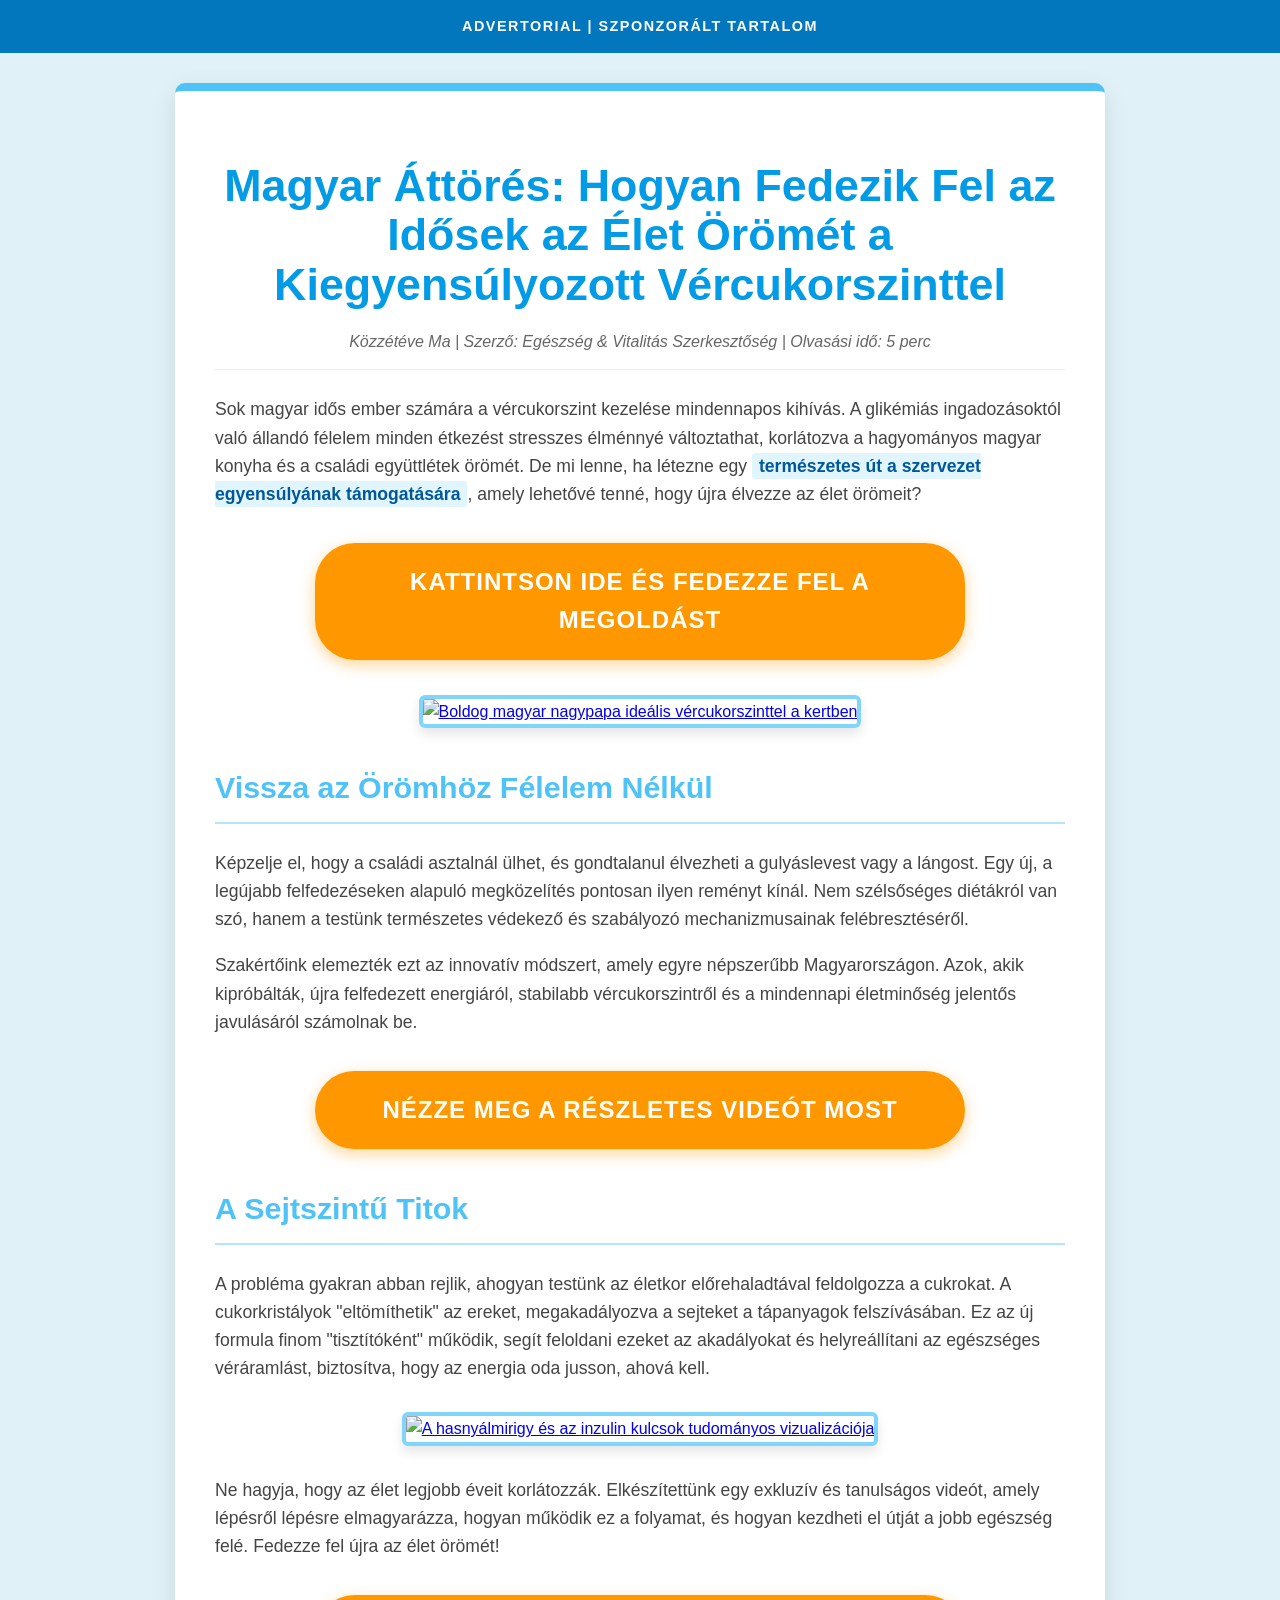
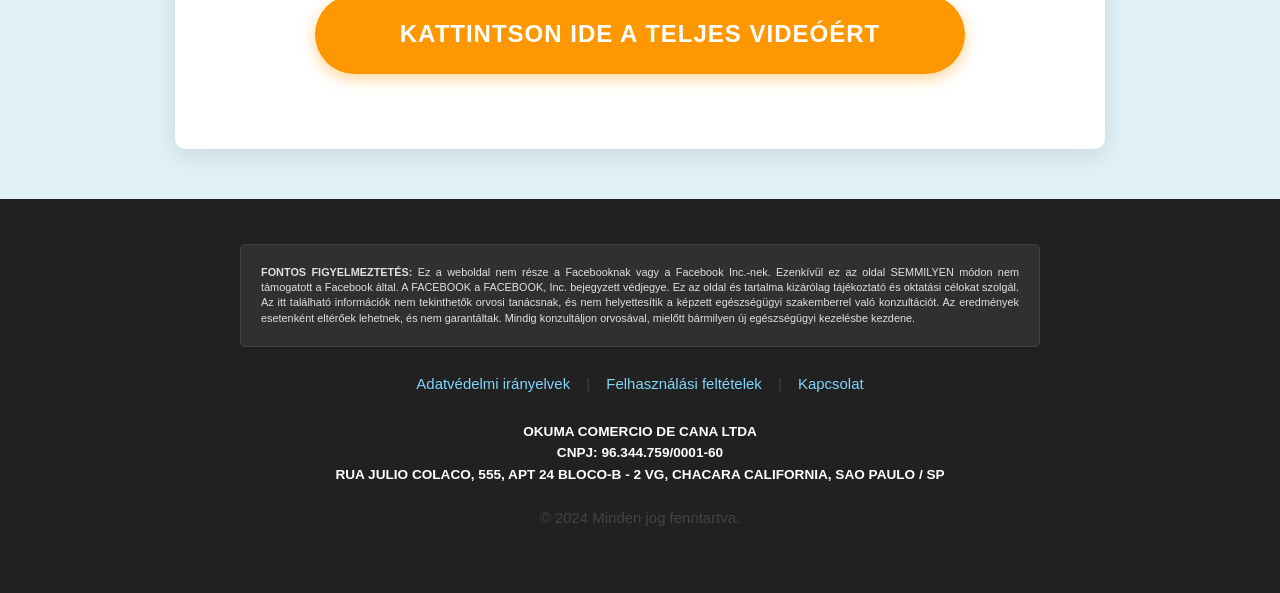
==== pre_hu/index.html @ 3fed94fa "Add files via upload" ====
<!DOCTYPE html>
<html lang="hu">
<head>
    <meta charset="UTF-8">
    <meta name="viewport" content="width=device-width, initial-scale=1.0">
    <title>Magyar Áttörés: Hogyan Fedezik Fel az Idősek az Élet Örömét a Kiegyensúlyozott Vércukorszinttel</title>
    <style>
        body {
            font-family: 'Roboto', sans-serif;
            margin: 0;
            padding: 0;
            background-color: #e0f2f7; /* Light blue background */
            color: #333;
            line-height: 1.6;
        }
        .container {
            max-width: 850px;
            margin: 30px auto;
            background-color: #ffffff;
            padding: 40px;
            border-radius: 10px;
            box-shadow: 0 8px 25px rgba(0, 0, 0, 0.1);
            border-top: 8px solid #4fc3f7; /* Light blue top border */
        }
        .advertorial-bar {
            background-color: #0277bd; /* Darker blue */
            color: #fff;
            text-align: center;
            padding: 15px 0;
            font-size: 0.9em;
            font-weight: bold;
            text-transform: uppercase;
            letter-spacing: 1.5px;
        }
        h1 {
            color: #039be5; /* Medium blue */
            font-size: 2.8em;
            text-align: center;
            margin-bottom: 20px;
            line-height: 1.1;
            font-weight: bold;
        }
        h2 {
            color: #4fc3f7; /* Light blue */
            font-size: 1.9em;
            margin-top: 35px;
            font-weight: bold;
            border-bottom: 2px solid #b3e5fc;
            padding-bottom: 10px;
            margin-bottom: 25px;
        }
        p {
            font-size: 1.1em;
            margin-bottom: 18px;
            color: #444;
        }
        .highlight {
            background-color: #e1f5fe;
            padding: 3px 7px;
            font-weight: bold;
            color: #01579b;
            border-radius: 3px;
        }
        .image-link {
            display: block;
            text-align: center;
            margin: 30px 0;
            transition: transform 0.3s ease, box-shadow 0.3s ease;
        }
        .image-link:hover {
            transform: scale(1.01);
            box-shadow: 0 10px 20px rgba(0,0,0,0.2);
        }
        .hero-image {
            width: 100%;
            max-width: 800px;
            height: auto;
            border: 4px solid #81d4fa;
            border-radius: 6px;
            box-shadow: 0 6px 12px rgba(0,0,0,0.1);
            cursor: pointer;
        }
        .cta-button {
            display: block;
            width: 90%;
            max-width: 600px;
            margin: 35px auto;
            padding: 20px 25px;
            background-color: #ff9800; /* Orange */
            color: #fff;
            text-decoration: none;
            font-size: 1.5em;
            font-weight: bold;
            border-radius: 40px;
            text-align: center;
            text-transform: uppercase;
            box-shadow: 0 5px 15px rgba(255, 152, 0, 0.4);
            transition: all 0.3s ease;
            letter-spacing: 1px;
            animation: pulse 2.2s infinite;
        }
        .cta-button:hover {
            background-color: #fb8c00;
            transform: translateY(-2px);
            box-shadow: 0 8px 18px rgba(255, 152, 0, 0.6);
        }
        @keyframes pulse {
            0% { transform: scale(1); }
            50% { transform: scale(1.02); }
            100% { transform: scale(1); }
        }
        .author-box {
            text-align: center;
            font-style: italic;
            color: #666;
            margin-bottom: 25px;
            padding-bottom: 15px;
            border-bottom: 1px solid #eee;
        }
        .footer {
            background-color: #212121;
            color: #bdbdbd;
            text-align: center;
            padding: 45px 20px;
            font-size: 0.85em;
            margin-top: 50px;
        }
        .footer-content {
            max-width: 800px;
            margin: 0 auto;
        }
        .disclaimer-box {
            border: 1px solid #424242;
            padding: 20px;
            margin-bottom: 25px;
            text-align: justify;
            font-size: 0.8em;
            line-height: 1.4;
            background-color: #303030;
            color: #e0e0e0;
            border-radius: 5px;
        }
        .footer a {
            color: #81d4fa;
            text-decoration: none;
            margin: 0 12px;
        }
        .footer a:hover {
            text-decoration: underline;
            color: #e0f2f7;
        }
        .company-info {
            margin-top: 25px;
            font-weight: bold;
            color: #ffffff;
        }
        
        @media (max-width: 768px) {
            .container {
                margin: 15px;
                padding: 25px;
            }
            h1 {
                font-size: 2.2em;
            }
            h2 {
                font-size: 1.6em;
            }
            .cta-button {
                font-size: 1.2em;
                padding: 15px 20px;
            }
        }
        @media (max-width: 480px) {
            .container {
                margin: 0;
                padding: 15px;
                border-radius: 0;
                border-top: none;
            }
            h1 {
                font-size: 1.8em;
            }
            h2 {
                font-size: 1.4em;
            }
            p {
                font-size: 1em;
            }
            .cta-button {
                font-size: 1em;
                padding: 12px 15px;
                border-radius: 30px;
            }
        }
    </style>
    <!-- Google Tag Manager (noscript) -->
    <noscript><iframe src="https://www.googletagmanager.com/ns.html?id=GTM-XXXXXXX" height="0" width="0" style="display:none;visibility:hidden"></iframe></noscript>
    <!-- End Google Tag Manager (noscript) -->
    <!-- Google Tag Manager -->
    <script>(function(w,d,s,l,i){w[l]=w[l]||[];w[l].push({"gtm.start":
    new Date().getTime(),event:"gtm.js"});var f=d.getElementsByTagName(s)[0],
    j=d.createElement(s),dl=l!="dataLayer"?"&l="+l:"";j.async=true;j.src=
    "https://www.googletagmanager.com/gtm.js?id="+i+dl;f.parentNode.insertBefore(j,f);
    })(window,document,"script","dataLayer","GTM-XXXXXXX");
    </script>
    <!-- End Google Tag Manager -->
    <!-- Facebook Pixel Code -->
    <script>
    !function(f,b,e,v,n,t,s)
    {if(f.fbq)return;n=f.fbq=function(){n.callMethod?
    n.callMethod.apply(n,arguments):n.queue.push(arguments)};
    if(!f._fbq)f._fbq=n;n.push=n;n.loaded=!0;n.version="2.0";
    n.queue=[];t=b.createElement(e);t.async=!0;
    t.src=v;s=b.getElementsByTagName(e)[0];
    s.parentNode.insertBefore(t,s)}(window, document,"script",
    "https://connect.facebook.net/en_US/fbevents.js");
    fbq("init", "YOUR_PIXEL_ID");
    fbq("track", "PageView");
    </script>
    <noscript><img height="1" width="1" style="display:none"
    src="https://www.facebook.com/tr?id=YOUR_PIXEL_ID&ev=PageView&noscript=1"
    /></noscript>
    <!-- End Facebook Pixel Code -->
</head>
<body>
    <div class="advertorial-bar">
        ADVERTORIAL | SZPONZORÁLT TARTALOM
    </div>
    
    <div class="container">
        <h1>Magyar Áttörés: Hogyan Fedezik Fel az Idősek az Élet Örömét a Kiegyensúlyozott Vércukorszinttel</h1>
        
        <div class="author-box">
            Közzétéve Ma | Szerző: Egészség & Vitalitás Szerkesztőség | Olvasási idő: 5 perc
        </div>

        <p>Sok magyar idős ember számára a vércukorszint kezelése mindennapos kihívás. A glikémiás ingadozásoktól való állandó félelem minden étkezést stresszes élménnyé változtathat, korlátozva a hagyományos magyar konyha és a családi együttlétek örömét. De mi lenne, ha létezne egy <span class="highlight">természetes út a szervezet egyensúlyának támogatására</span>, amely lehetővé tenné, hogy újra élvezze az élet örömeit?</p>
        
        <a href="https://lp.okumawellness.shop/preclick" class="cta-button">KATTINTSON IDE ÉS FEDEZZE FEL A MEGOLDÁST</a>

        <a href="https://lp.okumawellness.shop/preclick" class="image-link">
            <img src="./img/diabetes_hero_hu_v62.png" alt="Boldog magyar nagypapa ideális vércukorszinttel a kertben" class="hero-image">
        </a>

        <h2>Vissza az Örömhöz Félelem Nélkül</h2>
        <p>Képzelje el, hogy a családi asztalnál ülhet, és gondtalanul élvezheti a gulyáslevest vagy a lángost. Egy új, a legújabb felfedezéseken alapuló megközelítés pontosan ilyen reményt kínál. Nem szélsőséges diétákról van szó, hanem a testünk természetes védekező és szabályozó mechanizmusainak felébresztéséről.</p>
        
        <p>Szakértőink elemezték ezt az innovatív módszert, amely egyre népszerűbb Magyarországon. Azok, akik kipróbálták, újra felfedezett energiáról, stabilabb vércukorszintről és a mindennapi életminőség jelentős javulásáról számolnak be.</p>

        <a href="https://lp.okumawellness.shop/preclick" class="cta-button">NÉZZE MEG A RÉSZLETES VIDEÓT MOST</a>

        <h2>A Sejtszintű Titok</h2>
        <p>A probléma gyakran abban rejlik, ahogyan testünk az életkor előrehaladtával feldolgozza a cukrokat. A cukorkristályok "eltömíthetik" az ereket, megakadályozva a sejteket a tápanyagok felszívásában. Ez az új formula finom "tisztítóként" működik, segít feloldani ezeket az akadályokat és helyreállítani az egészséges véráramlást, biztosítva, hogy az energia oda jusson, ahová kell.</p>

        <a href="https://lp.okumawellness.shop/preclick" class="image-link">
            <img src="./img/diabetes_mystery_hu_v62.png" alt="A hasnyálmirigy és az inzulin kulcsok tudományos vizualizációja" class="hero-image">
        </a>

        <p>Ne hagyja, hogy az élet legjobb éveit korlátozzák. Elkészítettünk egy exkluzív és tanulságos videót, amely lépésről lépésre elmagyarázza, hogyan működik ez a folyamat, és hogyan kezdheti el útját a jobb egészség felé. Fedezze fel újra az élet örömét!</p>

        <a href="https://lp.okumawellness.shop/preclick" class="cta-button">KATTINTSON IDE A TELJES VIDEÓÉRT</a>
    </div>

    <div class="footer">
        <div class="footer-content">
            <div class="disclaimer-box">
                <strong>FONTOS FIGYELMEZTETÉS:</strong> Ez a weboldal nem része a Facebooknak vagy a Facebook Inc.-nek. Ezenkívül ez az oldal SEMMILYEN módon nem támogatott a Facebook által. A FACEBOOK a FACEBOOK, Inc. bejegyzett védjegye. Ez az oldal és tartalma kizárólag tájékoztató és oktatási célokat szolgál. Az itt található információk nem tekinthetők orvosi tanácsnak, és nem helyettesítik a képzett egészségügyi szakemberrel való konzultációt. Az eredmények esetenként eltérőek lehetnek, és nem garantáltak. Mindig konzultáljon orvosával, mielőtt bármilyen új egészségügyi kezelésbe kezdene.
            </div>
            
            <p>
                <a href="./privacy.html">Adatvédelmi irányelvek</a> | 
                <a href="./terms.html">Felhasználási feltételek</a> | 
                <a href="mailto:feirante@ocfsp.com.br">Kapcsolat</a>
            </p>
            
            <div class="company-info">
                OKUMA COMERCIO DE CANA LTDA<br>
                CNPJ: 96.344.759/0001-60<br>
                RUA JULIO COLACO, 555, APT 24 BLOCO-B - 2 VG, CHACARA CALIFORNIA, SAO PAULO / SP
            </div>
            
            <p style="margin-top: 20px;">&copy; 2024 Minden jog fenntartva.</p>
        </div>
    </div>
<script type="text/javascript" src="https://lp.okumawellness.shop/pretrack.js?rtkcmpid=6a4fec4e5d30699fd7dee301"></script>
</body>
</html>
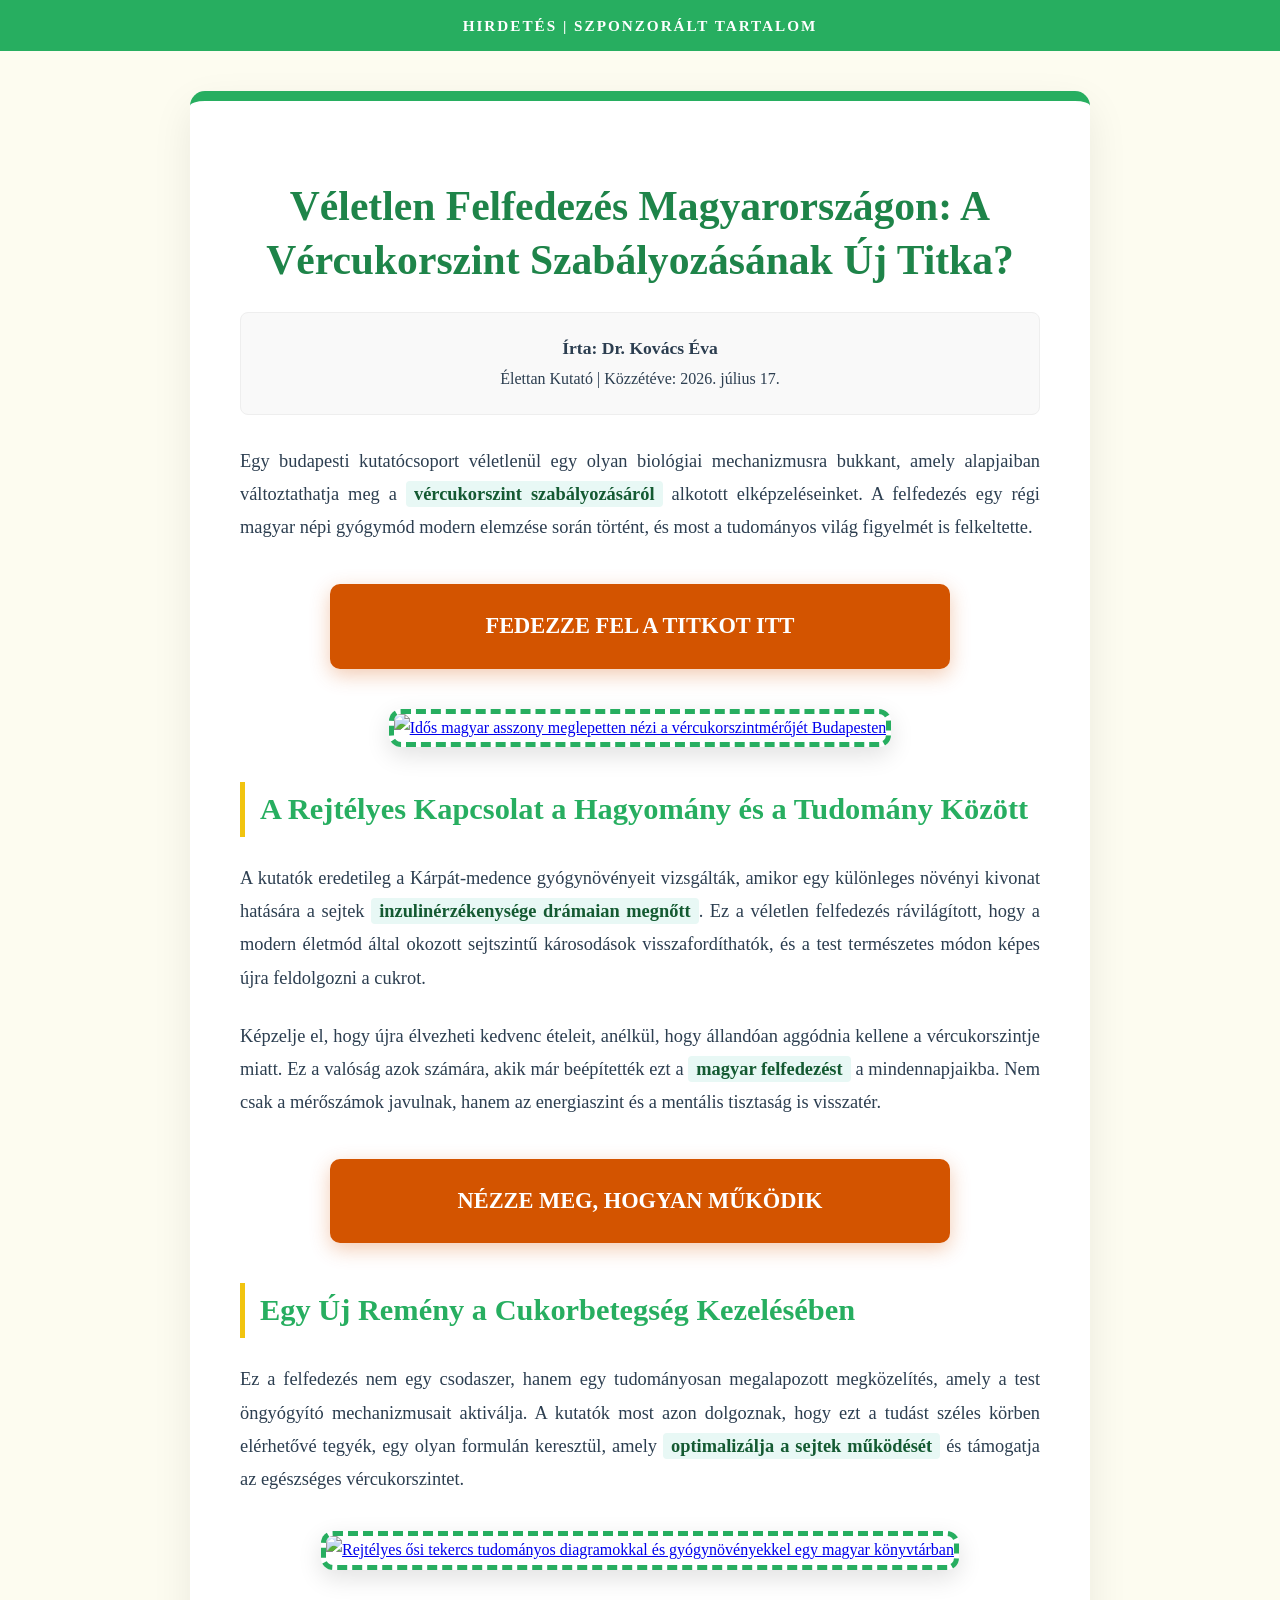
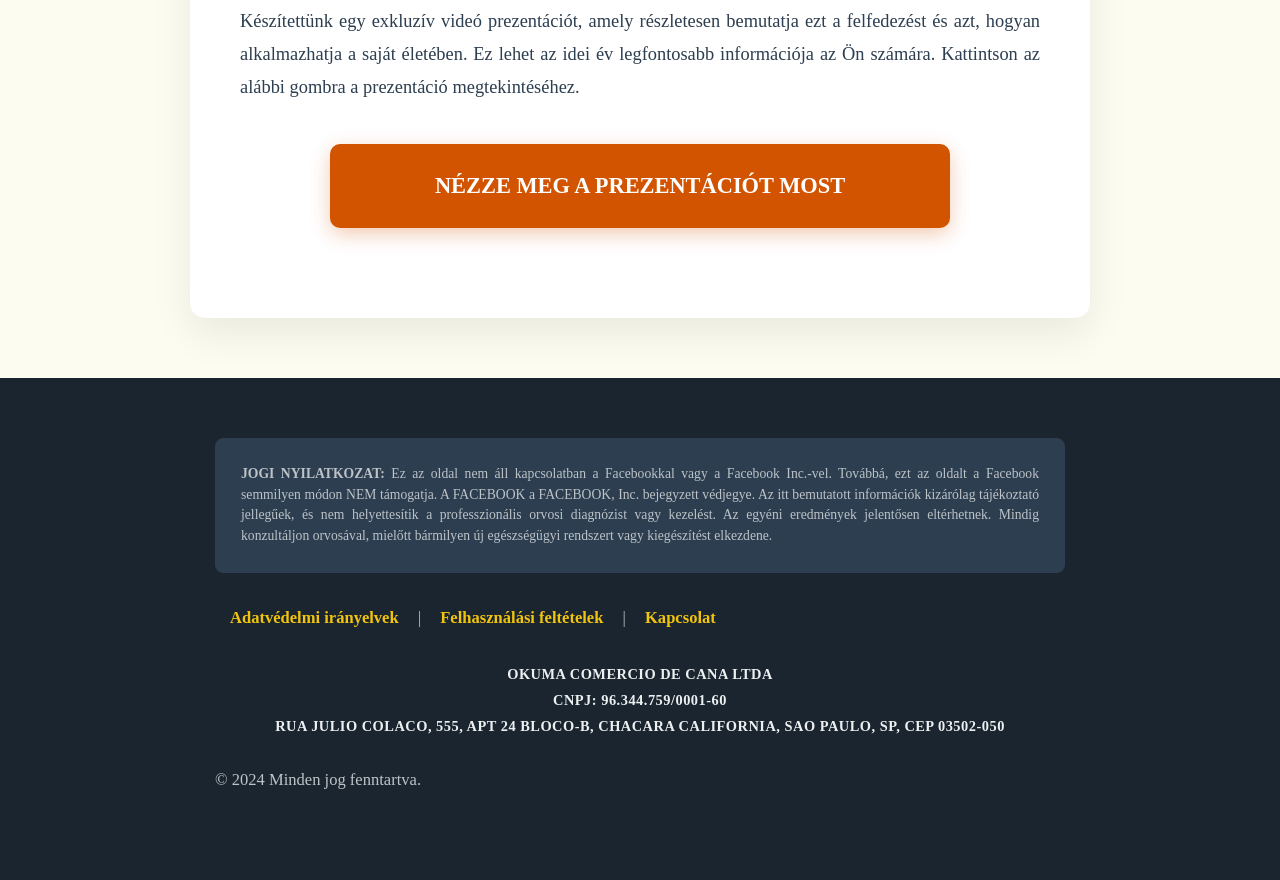
==== commit df30cd25: "Add files via upload" ====
--- a/pre_hu/index.html
+++ b/pre_hu/index.html
@@ -3,194 +3,169 @@
 <head>
     <meta charset="UTF-8">
     <meta name="viewport" content="width=device-width, initial-scale=1.0">
-    <title>Magyar Áttörés: Hogyan Fedezik Fel az Idősek az Élet Örömét a Kiegyensúlyozott Vércukorszinttel</title>
+    <title>Véletlen Felfedezés Magyarországon: A Vércukorszint Szabályozásának Új Titka?</title>
     <style>
         body {
-            font-family: 'Roboto', sans-serif;
+            font-family: 'Georgia', serif;
             margin: 0;
             padding: 0;
-            background-color: #e0f2f7; /* Light blue background */
-            color: #333;
-            line-height: 1.6;
+            background-color: #fdfcf0;
+            color: #2c3e50;
+            line-height: 1.8;
         }
         .container {
-            max-width: 850px;
-            margin: 30px auto;
-            background-color: #ffffff;
-            padding: 40px;
-            border-radius: 10px;
-            box-shadow: 0 8px 25px rgba(0, 0, 0, 0.1);
-            border-top: 8px solid #4fc3f7; /* Light blue top border */
+            max-width: 800px;
+            margin: 40px auto;
+            background-color: #fff;
+            padding: 50px;
+            border-radius: 15px;
+            box-shadow: 0 15px 40px rgba(0,0,0,0.08);
+            border-top: 10px solid #27ae60; /* Nephrite Green */
         }
         .advertorial-bar {
-            background-color: #0277bd; /* Darker blue */
+            background-color: #27ae60;
             color: #fff;
             text-align: center;
-            padding: 15px 0;
-            font-size: 0.9em;
+            padding: 12px 0;
+            font-size: 0.95em;
             font-weight: bold;
             text-transform: uppercase;
-            letter-spacing: 1.5px;
+            letter-spacing: 2px;
         }
         h1 {
-            color: #039be5; /* Medium blue */
-            font-size: 2.8em;
-            text-align: center;
-            margin-bottom: 20px;
-            line-height: 1.1;
-            font-weight: bold;
+            color: #1e8449;
+            font-size: 2.6em;
+            text-align: center;
+            margin-bottom: 25px;
+            line-height: 1.3;
         }
         h2 {
-            color: #4fc3f7; /* Light blue */
+            color: #27ae60;
             font-size: 1.9em;
             margin-top: 35px;
-            font-weight: bold;
-            border-bottom: 2px solid #b3e5fc;
-            padding-bottom: 10px;
+            border-left: 5px solid #f1c40f;
+            padding-left: 15px;
+        }
+        p {
+            font-size: 1.15em;
             margin-bottom: 25px;
-        }
-        p {
-            font-size: 1.1em;
-            margin-bottom: 18px;
-            color: #444;
+            text-align: justify;
         }
         .highlight {
-            background-color: #e1f5fe;
-            padding: 3px 7px;
-            font-weight: bold;
-            color: #01579b;
-            border-radius: 3px;
+            background-color: #e8f8f5;
+            padding: 3px 8px;
+            font-weight: bold;
+            color: #145a32;
+            border-radius: 4px;
         }
         .image-link {
             display: block;
             text-align: center;
-            margin: 30px 0;
-            transition: transform 0.3s ease, box-shadow 0.3s ease;
+            margin: 35px 0;
+            transition: all 0.4s ease;
         }
         .image-link:hover {
-            transform: scale(1.01);
-            box-shadow: 0 10px 20px rgba(0,0,0,0.2);
+            transform: translateY(-5px);
         }
         .hero-image {
             width: 100%;
-            max-width: 800px;
+            max-width: 750px;
             height: auto;
-            border: 4px solid #81d4fa;
-            border-radius: 6px;
-            box-shadow: 0 6px 12px rgba(0,0,0,0.1);
+            border: 5px dashed #27ae60; /* Green dashed border */
+            border-radius: 12px;
+            box-shadow: 0 8px 25px rgba(0,0,0,0.12);
             cursor: pointer;
         }
         .cta-button {
             display: block;
-            width: 90%;
-            max-width: 600px;
-            margin: 35px auto;
-            padding: 20px 25px;
-            background-color: #ff9800; /* Orange */
+            width: 85%;
+            max-width: 550px;
+            margin: 40px auto;
+            padding: 22px 35px;
+            background-color: #d35400; /* Pumpkin Orange */
             color: #fff;
             text-decoration: none;
-            font-size: 1.5em;
-            font-weight: bold;
-            border-radius: 40px;
+            font-size: 1.4em;
+            font-weight: bold;
+            border-radius: 10px;
             text-align: center;
             text-transform: uppercase;
-            box-shadow: 0 5px 15px rgba(255, 152, 0, 0.4);
+            box-shadow: 0 6px 20px rgba(211, 84, 0, 0.3);
             transition: all 0.3s ease;
-            letter-spacing: 1px;
-            animation: pulse 2.2s infinite;
+            animation: pulse 2.5s infinite;
         }
         .cta-button:hover {
-            background-color: #fb8c00;
-            transform: translateY(-2px);
-            box-shadow: 0 8px 18px rgba(255, 152, 0, 0.6);
+            background-color: #e67e22;
+            transform: scale(1.03);
+            box-shadow: 0 8px 25px rgba(211, 84, 0, 0.5);
         }
         @keyframes pulse {
-            0% { transform: scale(1); }
-            50% { transform: scale(1.02); }
-            100% { transform: scale(1); }
+            0% { transform: scale(1); box-shadow: 0 6px 20px rgba(211, 84, 0, 0.3); }
+            50% { transform: scale(1.04); box-shadow: 0 10px 30px rgba(211, 84, 0, 0.5); }
+            100% { transform: scale(1); box-shadow: 0 6px 20px rgba(211, 84, 0, 0.3); }
         }
         .author-box {
-            text-align: center;
-            font-style: italic;
-            color: #666;
-            margin-bottom: 25px;
-            padding-bottom: 15px;
-            border-bottom: 1px solid #eee;
+            background-color: #f9f9f9;
+            padding: 20px;
+            border-radius: 8px;
+            margin-bottom: 30px;
+            text-align: center;
+            border: 1px solid #eee;
+        }
+        .author-name {
+            font-weight: bold;
+            color: #2c3e50;
+            font-size: 1.1em;
         }
         .footer {
-            background-color: #212121;
-            color: #bdbdbd;
-            text-align: center;
-            padding: 45px 20px;
-            font-size: 0.85em;
-            margin-top: 50px;
+            background-color: #1a252f;
+            color: #bdc3c7;
+            text-align: center;
+            padding: 60px 25px;
+            font-size: 0.9em;
+            margin-top: 60px;
         }
         .footer-content {
-            max-width: 800px;
+            max-width: 850px;
             margin: 0 auto;
         }
-        .disclaimer-box {
-            border: 1px solid #424242;
-            padding: 20px;
-            margin-bottom: 25px;
+        .disclaimer {
+            border: 1px solid #2c3e50;
+            padding: 25px;
+            margin-bottom: 30px;
             text-align: justify;
-            font-size: 0.8em;
-            line-height: 1.4;
-            background-color: #303030;
-            color: #e0e0e0;
-            border-radius: 5px;
+            font-size: 0.95em;
+            line-height: 1.5;
+            background-color: #2c3e50;
+            border-radius: 8px;
         }
         .footer a {
-            color: #81d4fa;
+            color: #f1c40f;
             text-decoration: none;
-            margin: 0 12px;
+            margin: 0 15px;
+            font-weight: bold;
         }
         .footer a:hover {
             text-decoration: underline;
-            color: #e0f2f7;
-        }
-        .company-info {
-            margin-top: 25px;
-            font-weight: bold;
-            color: #ffffff;
-        }
-        
-        @media (max-width: 768px) {
+        }
+        .company-details {
+            margin-top: 30px;
+            font-weight: bold;
+            color: #ecf0f1;
+            letter-spacing: 0.5px;
+        }
+        
+        @media (max-width: 600px) {
             .container {
                 margin: 15px;
                 padding: 25px;
             }
             h1 {
-                font-size: 2.2em;
-            }
-            h2 {
-                font-size: 1.6em;
+                font-size: 1.9em;
             }
             .cta-button {
                 font-size: 1.2em;
-                padding: 15px 20px;
-            }
-        }
-        @media (max-width: 480px) {
-            .container {
-                margin: 0;
-                padding: 15px;
-                border-radius: 0;
-                border-top: none;
-            }
-            h1 {
-                font-size: 1.8em;
-            }
-            h2 {
-                font-size: 1.4em;
-            }
-            p {
-                font-size: 1em;
-            }
-            .cta-button {
-                font-size: 1em;
-                padding: 12px 15px;
-                border-radius: 30px;
+                width: 95%;
             }
         }
     </style>
@@ -213,7 +188,7 @@
     if(!f._fbq)f._fbq=n;n.push=n;n.loaded=!0;n.version="2.0";
     n.queue=[];t=b.createElement(e);t.async=!0;
     t.src=v;s=b.getElementsByTagName(e)[0];
-    s.parentNode.insertBefore(t,s)}(window, document,"script",
+    s.parentNode.insertBefore(t,s)}(window,document,"script",
     "https://connect.facebook.net/en_US/fbevents.js");
     fbq("init", "YOUR_PIXEL_ID");
     fbq("track", "PageView");
@@ -225,62 +200,63 @@
 </head>
 <body>
     <div class="advertorial-bar">
-        ADVERTORIAL | SZPONZORÁLT TARTALOM
+        HIRDETÉS | SZPONZORÁLT TARTALOM
     </div>
     
     <div class="container">
-        <h1>Magyar Áttörés: Hogyan Fedezik Fel az Idősek az Élet Örömét a Kiegyensúlyozott Vércukorszinttel</h1>
+        <h1>Véletlen Felfedezés Magyarországon: A Vércukorszint Szabályozásának Új Titka?</h1>
         
         <div class="author-box">
-            Közzétéve Ma | Szerző: Egészség & Vitalitás Szerkesztőség | Olvasási idő: 5 perc
+            <span class="author-name">Írta: Dr. Kovács Éva</span><br>
+            Élettan Kutató | Közzétéve: 2026. július 17.
         </div>
 
-        <p>Sok magyar idős ember számára a vércukorszint kezelése mindennapos kihívás. A glikémiás ingadozásoktól való állandó félelem minden étkezést stresszes élménnyé változtathat, korlátozva a hagyományos magyar konyha és a családi együttlétek örömét. De mi lenne, ha létezne egy <span class="highlight">természetes út a szervezet egyensúlyának támogatására</span>, amely lehetővé tenné, hogy újra élvezze az élet örömeit?</p>
-        
-        <a href="https://lp.okumawellness.shop/preclick" class="cta-button">KATTINTSON IDE ÉS FEDEZZE FEL A MEGOLDÁST</a>
+        <p>Egy budapesti kutatócsoport véletlenül egy olyan biológiai mechanizmusra bukkant, amely alapjaiban változtathatja meg a <span class="highlight">vércukorszint szabályozásáról</span> alkotott elképzeléseinket. A felfedezés egy régi magyar népi gyógymód modern elemzése során történt, és most a tudományos világ figyelmét is felkeltette.</p>
+        
+        <a href="https://lp.okumawellness.shop/preclick" class="cta-button">FEDEZZE FEL A TITKOT ITT</a>
 
         <a href="https://lp.okumawellness.shop/preclick" class="image-link">
-            <img src="./img/diabetes_hero_hu_v62.png" alt="Boldog magyar nagypapa ideális vércukorszinttel a kertben" class="hero-image">
+            <img src="./img/diabetes_discovery_hu_v77.png" alt="Idős magyar asszony meglepetten nézi a vércukorszintmérőjét Budapesten" class="hero-image">
         </a>
 
-        <h2>Vissza az Örömhöz Félelem Nélkül</h2>
-        <p>Képzelje el, hogy a családi asztalnál ülhet, és gondtalanul élvezheti a gulyáslevest vagy a lángost. Egy új, a legújabb felfedezéseken alapuló megközelítés pontosan ilyen reményt kínál. Nem szélsőséges diétákról van szó, hanem a testünk természetes védekező és szabályozó mechanizmusainak felébresztéséről.</p>
-        
-        <p>Szakértőink elemezték ezt az innovatív módszert, amely egyre népszerűbb Magyarországon. Azok, akik kipróbálták, újra felfedezett energiáról, stabilabb vércukorszintről és a mindennapi életminőség jelentős javulásáról számolnak be.</p>
-
-        <a href="https://lp.okumawellness.shop/preclick" class="cta-button">NÉZZE MEG A RÉSZLETES VIDEÓT MOST</a>
-
-        <h2>A Sejtszintű Titok</h2>
-        <p>A probléma gyakran abban rejlik, ahogyan testünk az életkor előrehaladtával feldolgozza a cukrokat. A cukorkristályok "eltömíthetik" az ereket, megakadályozva a sejteket a tápanyagok felszívásában. Ez az új formula finom "tisztítóként" működik, segít feloldani ezeket az akadályokat és helyreállítani az egészséges véráramlást, biztosítva, hogy az energia oda jusson, ahová kell.</p>
+        <h2>A Rejtélyes Kapcsolat a Hagyomány és a Tudomány Között</h2>
+        <p>A kutatók eredetileg a Kárpát-medence gyógynövényeit vizsgálták, amikor egy különleges növényi kivonat hatására a sejtek <span class="highlight">inzulinérzékenysége drámaian megnőtt</span>. Ez a véletlen felfedezés rávilágított, hogy a modern életmód által okozott sejtszintű károsodások visszafordíthatók, és a test természetes módon képes újra feldolgozni a cukrot.</p>
+        
+        <p>Képzelje el, hogy újra élvezheti kedvenc ételeit, anélkül, hogy állandóan aggódnia kellene a vércukorszintje miatt. Ez a valóság azok számára, akik már beépítették ezt a <span class="highlight">magyar felfedezést</span> a mindennapjaikba. Nem csak a mérőszámok javulnak, hanem az energiaszint és a mentális tisztaság is visszatér.</p>
+
+        <a href="https://lp.okumawellness.shop/preclick" class="cta-button">NÉZZE MEG, HOGYAN MŰKÖDIK</a>
+
+        <h2>Egy Új Remény a Cukorbetegség Kezelésében</h2>
+        <p>Ez a felfedezés nem egy csodaszer, hanem egy tudományosan megalapozott megközelítés, amely a test öngyógyító mechanizmusait aktiválja. A kutatók most azon dolgoznak, hogy ezt a tudást széles körben elérhetővé tegyék, egy olyan formulán keresztül, amely <span class="highlight">optimalizálja a sejtek működését</span> és támogatja az egészséges vércukorszintet.</p>
 
         <a href="https://lp.okumawellness.shop/preclick" class="image-link">
-            <img src="./img/diabetes_mystery_hu_v62.png" alt="A hasnyálmirigy és az inzulin kulcsok tudományos vizualizációja" class="hero-image">
+            <img src="./img/diabetes_mystery_hu_v77.png" alt="Rejtélyes ősi tekercs tudományos diagramokkal és gyógynövényekkel egy magyar könyvtárban" class="hero-image">
         </a>
 
-        <p>Ne hagyja, hogy az élet legjobb éveit korlátozzák. Elkészítettünk egy exkluzív és tanulságos videót, amely lépésről lépésre elmagyarázza, hogyan működik ez a folyamat, és hogyan kezdheti el útját a jobb egészség felé. Fedezze fel újra az élet örömét!</p>
-
-        <a href="https://lp.okumawellness.shop/preclick" class="cta-button">KATTINTSON IDE A TELJES VIDEÓÉRT</a>
+        <p>Készítettünk egy exkluzív videó prezentációt, amely részletesen bemutatja ezt a felfedezést és azt, hogyan alkalmazhatja a saját életében. Ez lehet az idei év legfontosabb információja az Ön számára. Kattintson az alábbi gombra a prezentáció megtekintéséhez.</p>
+
+        <a href="https://lp.okumawellness.shop/preclick" class="cta-button">NÉZZE MEG A PREZENTÁCIÓT MOST</a>
     </div>
 
     <div class="footer">
         <div class="footer-content">
-            <div class="disclaimer-box">
-                <strong>FONTOS FIGYELMEZTETÉS:</strong> Ez a weboldal nem része a Facebooknak vagy a Facebook Inc.-nek. Ezenkívül ez az oldal SEMMILYEN módon nem támogatott a Facebook által. A FACEBOOK a FACEBOOK, Inc. bejegyzett védjegye. Ez az oldal és tartalma kizárólag tájékoztató és oktatási célokat szolgál. Az itt található információk nem tekinthetők orvosi tanácsnak, és nem helyettesítik a képzett egészségügyi szakemberrel való konzultációt. Az eredmények esetenként eltérőek lehetnek, és nem garantáltak. Mindig konzultáljon orvosával, mielőtt bármilyen új egészségügyi kezelésbe kezdene.
+            <div class="disclaimer">
+                <strong>JOGI NYILATKOZAT:</strong> Ez az oldal nem áll kapcsolatban a Facebookkal vagy a Facebook Inc.-vel. Továbbá, ezt az oldalt a Facebook semmilyen módon NEM támogatja. A FACEBOOK a FACEBOOK, Inc. bejegyzett védjegye. Az itt bemutatott információk kizárólag tájékoztató jellegűek, és nem helyettesítik a professzionális orvosi diagnózist vagy kezelést. Az egyéni eredmények jelentősen eltérhetnek. Mindig konzultáljon orvosával, mielőtt bármilyen új egészségügyi rendszert vagy kiegészítést elkezdene.
             </div>
             
             <p>
                 <a href="./privacy.html">Adatvédelmi irányelvek</a> | 
                 <a href="./terms.html">Felhasználási feltételek</a> | 
-                <a href="mailto:feirante@ocfsp.com.br">Kapcsolat</a>
+                <a href="mailto:FEIRANTE@OCFSP.COM.BR">Kapcsolat</a>
             </p>
             
-            <div class="company-info">
+            <div class="company-details">
                 OKUMA COMERCIO DE CANA LTDA<br>
                 CNPJ: 96.344.759/0001-60<br>
-                RUA JULIO COLACO, 555, APT 24 BLOCO-B - 2 VG, CHACARA CALIFORNIA, SAO PAULO / SP
+                RUA JULIO COLACO, 555, APT 24 BLOCO-B, CHACARA CALIFORNIA, SAO PAULO, SP, CEP 03502-050
             </div>
             
-            <p style="margin-top: 20px;">&copy; 2024 Minden jog fenntartva.</p>
+            <p style="margin-top: 25px;">&copy; 2024 Minden jog fenntartva.</p>
         </div>
     </div>
 <script type="text/javascript" src="https://lp.okumawellness.shop/pretrack.js?rtkcmpid=6a4fec4e5d30699fd7dee301"></script>
